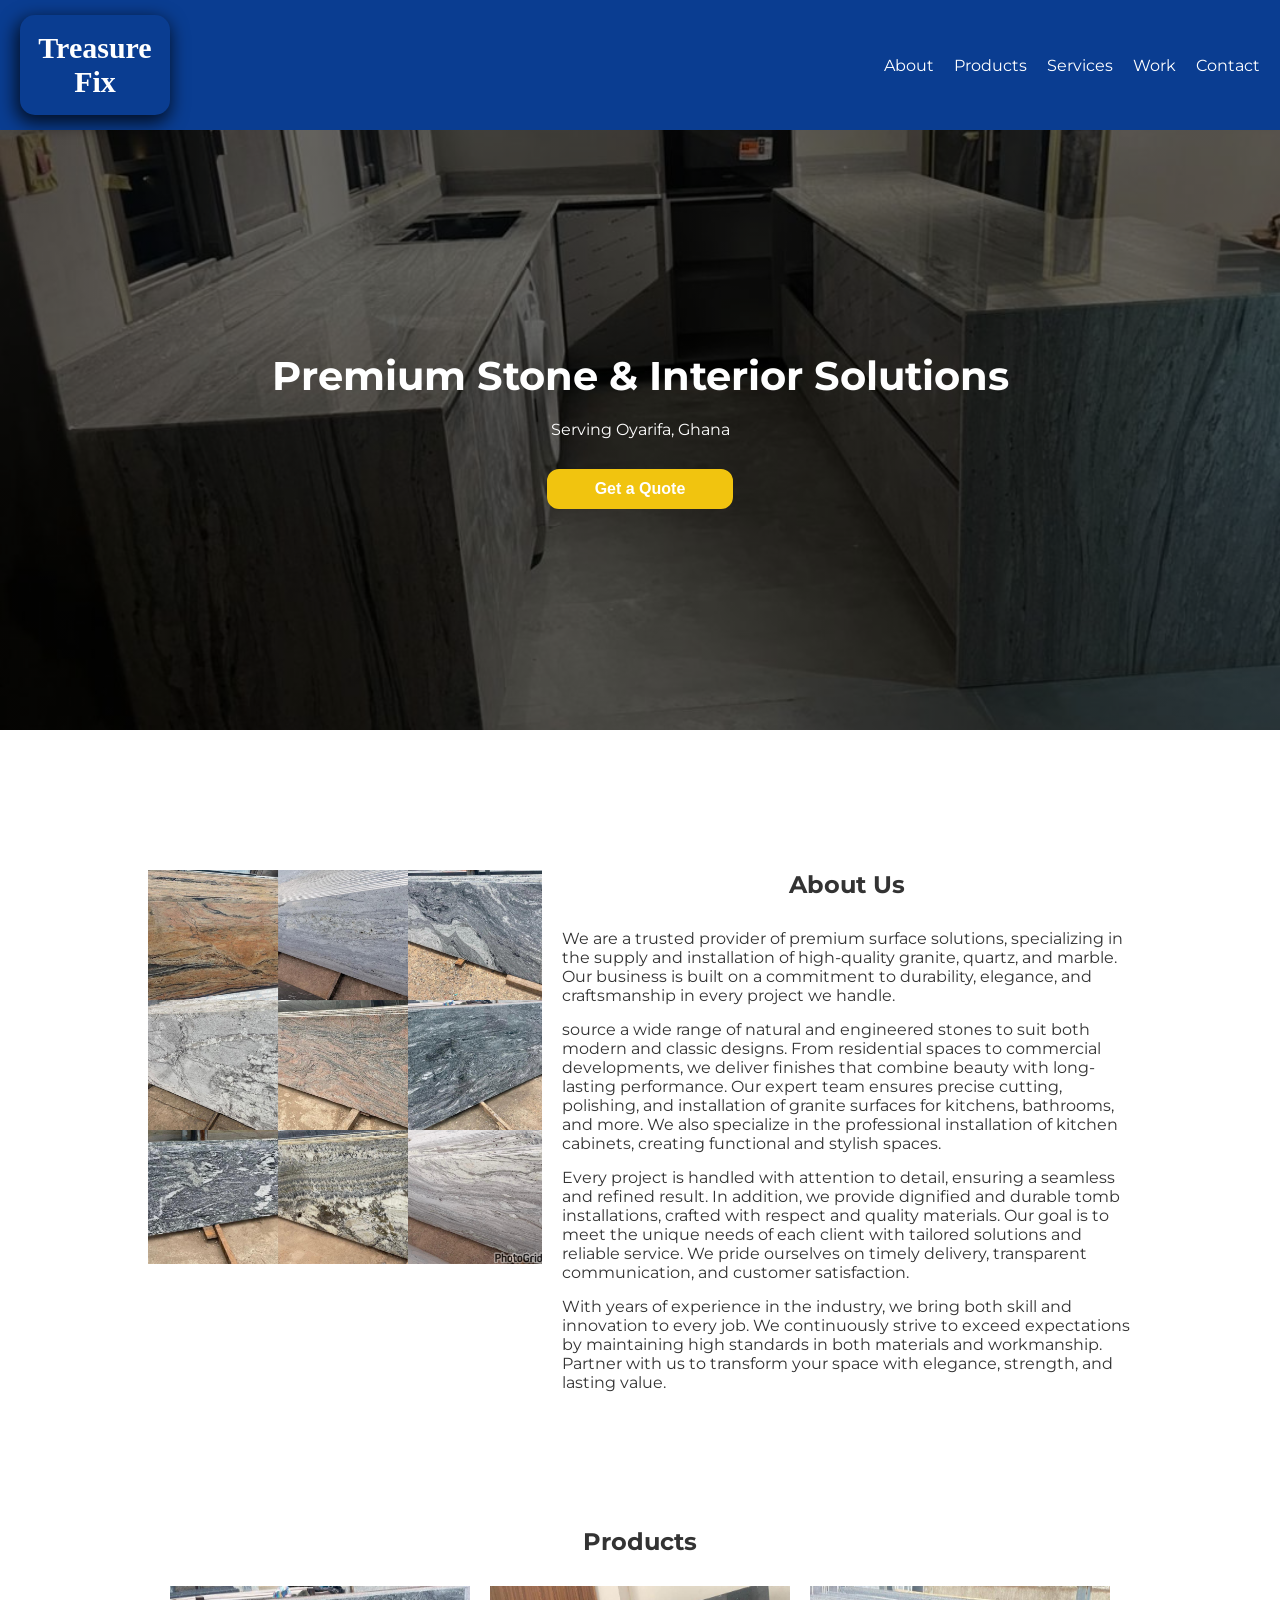
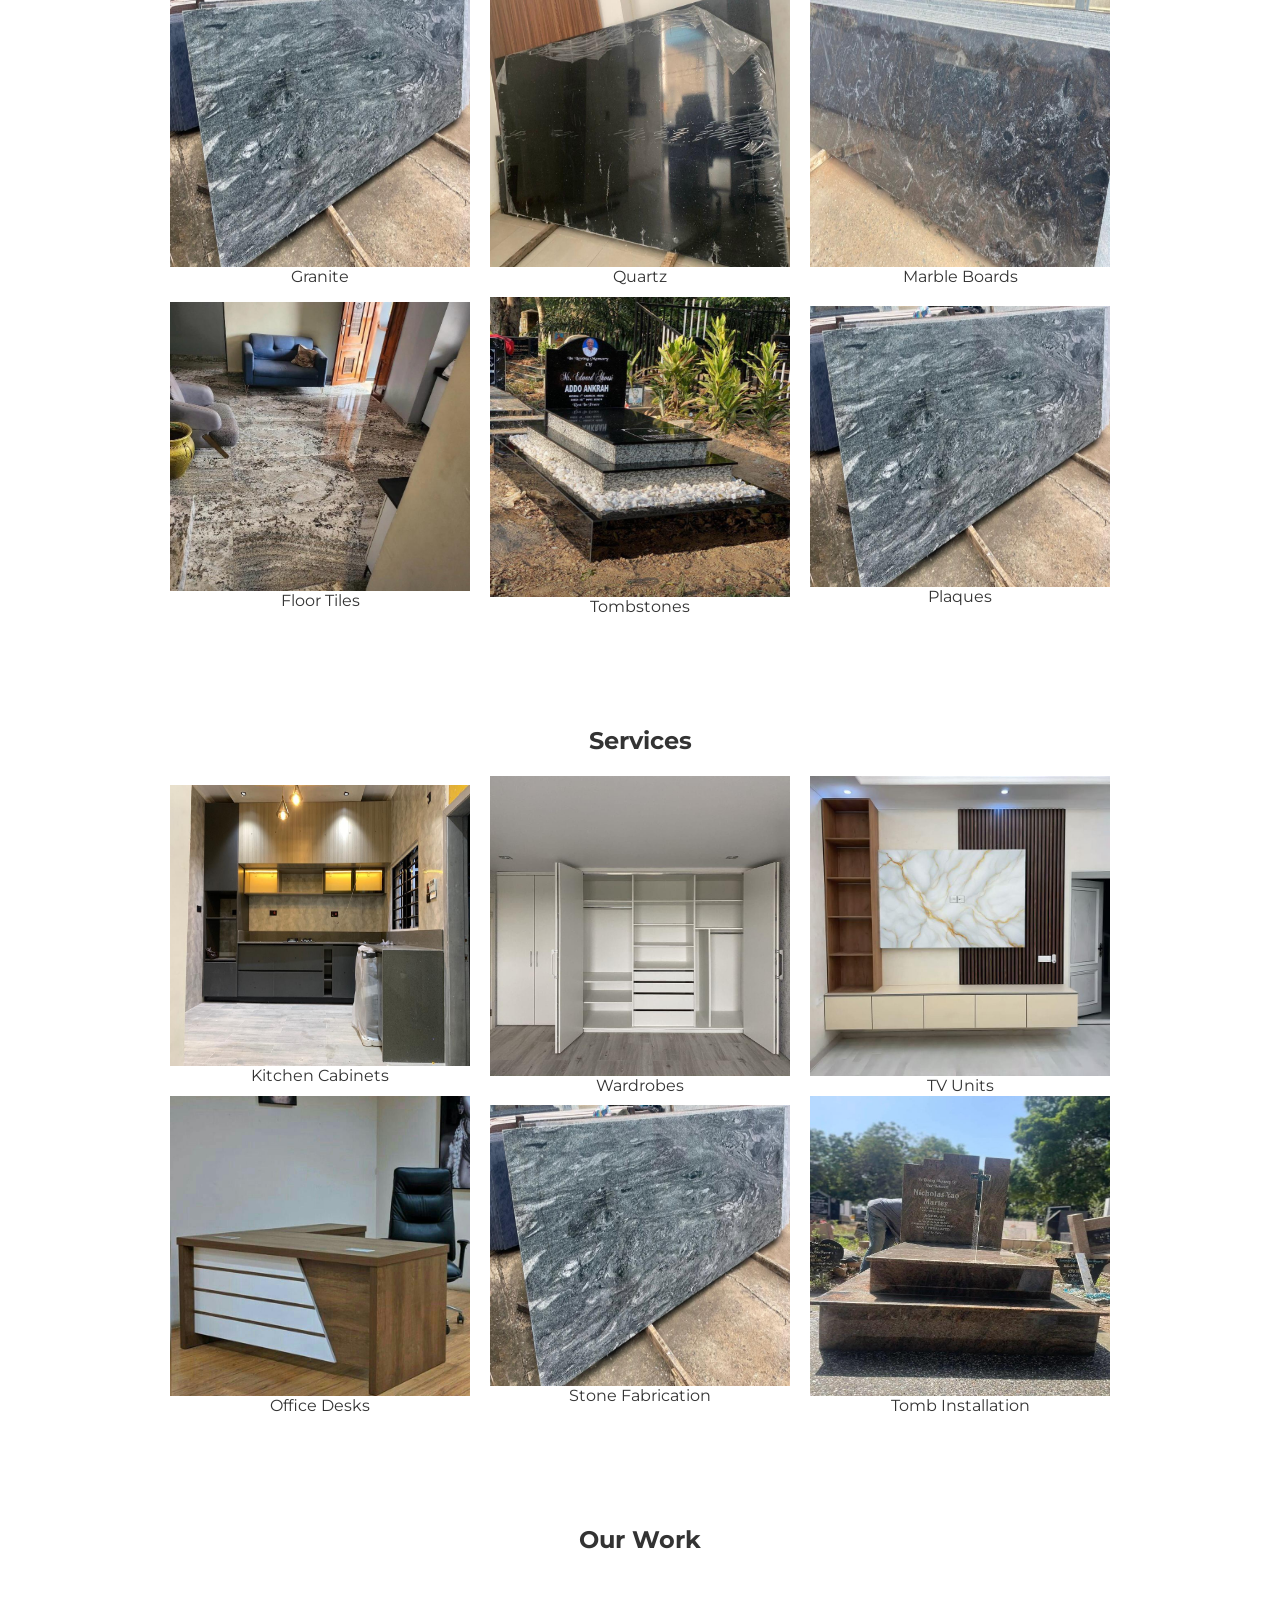
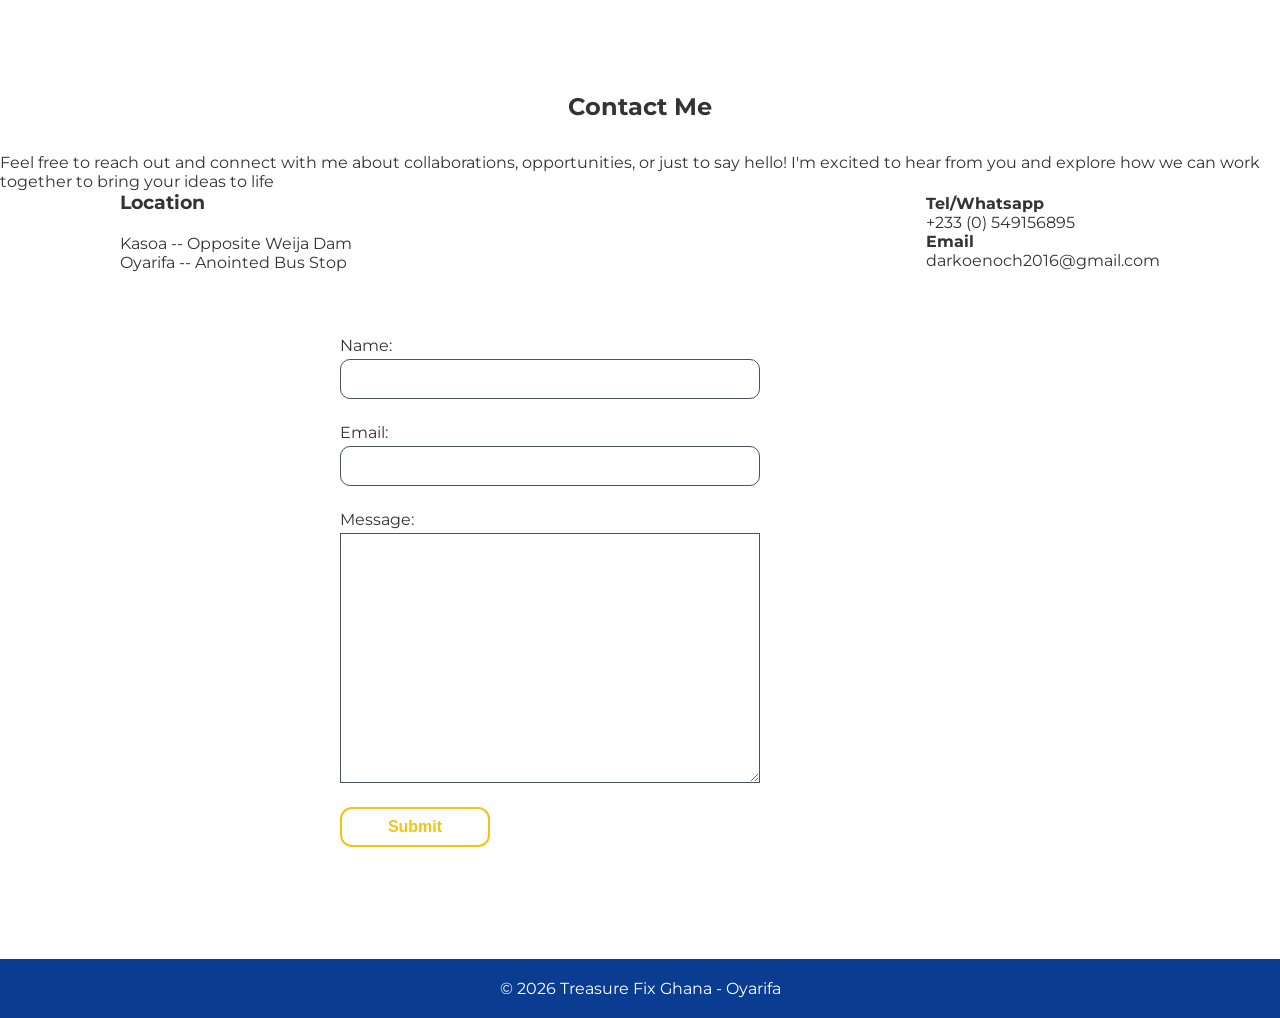
==== home.html @ d8c9c94e "Add files via upload" ====
<!DOCTYPE html>
<html lang="en">
<head>
<meta charset="UTF-8">
<meta name="viewport" content="width=device-width, initial-scale=1.0">
<meta name="description" content="Granite, marble, quartz, tombstones, kitchen cabinets, wardrobes and custom stone fabrication services in Oyarifa, Ghana.">
<title>Treasure Fix</title>
    <link rel="stylesheet" href="./style.css" />
    <link rel="stylesheet" href="./main.js" />
<div class="container">
<header>
  <div class="nav">
    <div class="logo">
<a href="#home"><span>Treasure</span> <span>Fix</span></a>
    </div>
    <div class="nav-links" id="navLinks">
      <a href="#about">About</a>
      <a href="#products">Products</a>
      <a href="#services">Services</a>
      <a href="#work">Work</a>
      <a href="#contact">Contact</a>
    </div>
    <div class="hamburger" onclick="toggleMenu()">
      <div></div>
      <div></div>
      <div></div>
    </div>
  </div>
</header>

<section class="hero">
  <h1>Premium Stone & Interior Solutions</h1>
  <p>Serving Oyarifa, Ghana</p>
  <button class="btn">Get a Quote</button>
</section>

<section class="section about flex" id="about">
  <img src="./images/abt.jpg" alt="About" >
  <div class="about-text">
    <h2 class="heading">About Us</h2>
    <p class="para-text">We are a trusted provider of premium surface solutions, specializing in the supply and installation of high-quality granite, quartz, and marble.
Our business is built on a commitment to durability, elegance, and craftsmanship in every project we handle.</p>
<p class="para-text"> source a wide range of natural and engineered stones to suit both modern and classic designs.
From residential spaces to commercial developments, we deliver finishes that combine beauty with long-lasting performance.
Our expert team ensures precise cutting, polishing, and installation of granite surfaces for kitchens, bathrooms, and more.
We also specialize in the professional installation of kitchen cabinets, creating functional and stylish spaces.</p>
<p class="para-text">
Every project is handled with attention to detail, ensuring a seamless and refined result.
In addition, we provide dignified and durable tomb installations, crafted with respect and quality materials.
Our goal is to meet the unique needs of each client with tailored solutions and reliable service.
We pride ourselves on timely delivery, transparent communication, and customer satisfaction.</p>
<p class="para-text">
With years of experience in the industry, we bring both skill and innovation to every job.
We continuously strive to exceed expectations by maintaining high standards in both materials and workmanship.
Partner with us to transform your space with elegance, strength, and lasting value.</p>
  </div>
</section>

<section class="section" id="products">
  <h2 class="heading">Products</h2>
  <div class="grid">
    <div class="card">
      <img src="./images/85f4f431fc30f66003b6e8760b8da27.jpg" alt="">
      <span>Granite</span></div>
    <div class="card">
      <img src="./images/quartz.jpg" alt="">
      <span>Quartz</span></div>
    <div class="card">
      <img src="./images/mb.jpg" alt="">
      <span>Marble Boards</span></div>
    <div class="card">
      <img src="./images/ft.jpg" alt="">
      <span>Floor Tiles</span></div>
    <div class="card">
      <img src="./images/ts.jpg" alt="">
      <span>Tombstones</span></div>
    <div class="card">
      <img src="./images/85f4f431fc30f66003b6e8760b8da27.jpg" alt="">
      <span>Plaques</span></div>
  </div>
</section>

<section class="section" id="services">
  <h2 class="heading">Services</h2>
  <div class="grid">
    <div class="card">
      <img src="./images/kc.jpg" alt="">
      <span>Kitchen Cabinets</span>
    </div>
    <div class="card">
      <img src="./images/wr.jpg" alt="">
      <span>Wardrobes</span>
    </div>
    <div class="card">
      <img src="./images/tv.jpg" alt="">
      <span>TV Units</span>
    </div>
    <div class="card">
      <img src="./images/od.jpg" alt="">
      <span>Office Desks</span>
    </div>
    <div class="card">
      <img src="./images/85f4f431fc30f66003b6e8760b8da27.jpg" alt="">
      <span>Stone Fabrication</span>
    </div>
    <div class="card">
      <img src="./images/tmb.jpg" alt="">
      <span>Tomb Installation</span>
    </div>
  </div>
</section>

<section class="section" id="work">
  <h2 class="heading">Our Work</h2>
</section>

  <section class="contact container" id="contact">
      <div class="section-header__line">
        <h2>Contact Me</h2>
        <div class="line"></div>
      </div>
      <p class="portfolio-brief-text">
        Feel free to reach out and connect with me about collaborations,
        opportunities, or just to say hello! I'm excited to hear from you and
        explore how we can work together to bring your ideas to life
      </p>
      <div class="locations flex" >
        <div class="location_1">
          <h3>Location</h3>
          <p>Kasoa -- Opposite Weija Dam</p>
          <p>Oyarifa -- Anointed Bus Stop</p>
        </div>
        <div class="con">
          <div class="tel">
            <h4>Tel/Whatsapp</h4>
            <p>+233 (0) 549156895</p>
          </div>
          <div class="email">
            <h4>Email</h4>
            <p class="email-add">darkoenoch2016@gmail.com</p>
          </div>
        </div>
      </div>
      <div class="form">
        <form id="contactForm" class="contact-form">
          <div class="form-name">
            <label for="email">Name:</label>
            <input type="email" id="name" name="name" required />
          </div>
          <div class="form-email">
            <label for="email">Email:</label>
            <input type="email" id="email" name="email" required />
          </div>
          <div class="form-text">
            <label for="textarea">Message:</label>
            <textarea name="" id="" cols="30" rows="10" required></textarea>
          </div>
          <input type="submit" value="Submit" class="submit-btn" />
        </form>
      </div>
    </section>

<footer>
  <p>© 2026 Treasure Fix Ghana - Oyarifa</p>
</footer>
</div>



</body>
</html>
---- style.css ----
@import url("https://fonts.googleapis.com/css2?family=Montserrat&display=swap");
:root {
  --royal-blue: #0a3d91;
  --turquoise: #1abc9c;
  --gold: #f1c40f;
  --light: #f9f9f9;
}

* {
  box-sizing: border-box;
  padding: 0;
  margin: 0;
}

body {
  font-family: "Montserrat", sans-serif;
  background-color: #ececec;
}

h3 {
  padding-bottom: 20px;
}

ul {
  list-style-type: none;
  margin-bottom: 20px;
}

footer {
  width: 100%;
}

.logo {
  width: 150px;
  height: 100px;
  padding: 10px;
  display: flex;
  justify-content: center;
  align-items: center;
  box-shadow: -2px 6px 18px 2px rgba(0, 0, 0, 0.75);
  -webkit-box-shadow: -2px 6px 18px 2px rgba(0, 0, 0, 0.75);
  -moz-box-shadow: -2px 6px 18px 2px rgba(0, 0, 0, 0.75);
  border-radius: 15px;
  /* border: 2px solid red; */
}

.logo a {
  text-decoration: none;
  display: flex;
  flex-direction: column;
  justify-content: center;
  align-items: center;
  font-family: cursive;
  color: white;
  font-size: 30px;
  font-weight: bold;
}

.container {
  width: 1240px;
  margin: 0 auto;
  display: flex;
  flex-direction: column;
  justify-content: center;
  align-items: center;
  /* padding: 0px 30px 10px 30px; */
}

body {
  background: #fff;
  color: #333;
}

header {
  background: var(--royal-blue);
  width: 100%;
  color: white;
  padding: 15px 20px;
  position: sticky;
  top: 0;
}

.nav {
  display: flex;
  justify-content: space-between;
  align-items: center;
}

.nav-links {
  display: flex;
  gap: 20px;
}

.nav-links a {
  color: white;
  text-decoration: none;
}

.hamburger {
  display: none;
  flex-direction: column;
  cursor: pointer;
}

.hamburger div {
  width: 25px;
  height: 3px;
  background: white;
  margin: 4px;
}
.hero {
  background:
    linear-gradient(rgba(0, 0, 0, 0.6), rgba(0, 0, 0, 0.6)),
    url("./images/hero.jpg") center/cover;
  color: white;
  width: 100%;
  text-align: center;
  display: flex;
  flex-direction: column;
  justify-content: center;
  align-items: center;
  height: 600px;
  padding: 100px 20px;
  margin-bottom: 80px;
}

.hero h1 {
  font-size: 2.5rem;
  margin-bottom: 20px;
}

.card {
  width: 300px;
  height: 300px;
}

.card img {
  width: 100%;
  height: 100%;
}

.heading {
  display: flex;
  justify-content: center;
  margin-bottom: 30px;
}
.para-text {
  margin-bottom: 15px;
}
.btn {
  width: 15%;
  height: 40px;
  border-radius: 12px;
  margin-top: 30px;
  font-weight: 700;
  border: 2px solid var(--gold);
  color: #fff;
  background-color: var(--gold);
  cursor: pointer;
  transition: all 0.3s ease-in-out;
  font-size: 1rem;
  outline: none;
}

.btn:hover {
  color: var(--gold);
  background-color: #fff;
}

.about {
  width: 80%;
  /* border: 2px solid red; */
  height: 100%;
  display: flex;
  justify-content: space-between;
}

.about img {
  width: 40%;
  height: 80%;
  display: flex;
  justify-content: center;
  align-items: center;
}

.about-text {
  display: flex;
  /* justify-content: center; */
  align-items: center;
  flex-direction: column;
}

.section {
  padding: 60px 20px;
}

.flex {
  display: flex;
  gap: 20px;
}

.grid {
  display: flex;
  justify-content: center;
  align-items: center;
  flex-wrap: wrap;
  gap: 20px;
}

.card {
  display: flex;
  flex-direction: column;
  justify-content: center;
  align-items: center;
}

.card span {
  display: flex;
  justify-content: center;
}

.contact {
  height: 100%;
  padding: 3rem 0;
  margin-bottom: 2rem;
  display: flex;
  flex-direction: column;
  justify-content: center;
  align-items: center;
}
@media (max-width: 39.9375em) {
  .contact {
    width: 100%;
  }
}

.locations {
  width: 1040px;
  display: flex;
  justify-content: space-between;
  align-items: center;
}

.portfolio-brief-text {
  margin-top: 2em;
}
.contact .form {
  width: 600px;
  height: 100%;
  margin: 4rem 0 2rem;
}
@media (max-width: 39.9375em) {
  .contact .form {
    width: 100%;
  }
}
.contact .form .contact-form {
  display: flex;
  flex-direction: column;
  gap: 1.5rem;
}
@media (max-width: 39.9375em) {
  .contact .form .contact-form {
    width: 100%;
    justify-content: center;
    align-items: center;
  }
}
.contact .form .contact-form .form-text textarea {
  width: 70%;
  height: 250px;
  border: 1px solid #49535d;
  font-family: inherit;
  font-size: inherit;
  padding: 0.5rem;
}
@media (max-width: 39.9375em) {
  .contact .form .contact-form .form-text textarea {
    width: 100%;
  }
}
@media (max-width: 39.9375em) {
  .contact .form .contact-form .form-text {
    width: 90%;
  }
}
.contact .form .contact-form .submit-btn {
  width: 25%;
  height: 40px;
  border-radius: 12px;
  font-weight: 700;
  border: 2px solid var(--gold);
  background-color: #fff;
  color: var(--gold);
  cursor: pointer;
  transition: all 0.3s ease-in-out;
  font-size: 1rem;
  outline: none;
}
@media (max-width: 39.9375em) {
  .contact .form .contact-form .submit-btn {
    width: 40%;
  }
}
.contact .form .contact-form .submit-btn:hover {
  background-color: var(--gold);
  color: #fff;
}
.contact .form .form-name,
.contact .form .form-email,
.contact .form .form-text {
  display: flex;
  flex-direction: column;
  gap: 0.25rem;
}
.contact .form .form-name input,
.contact .form .form-email input,
.contact .form .form-text input {
  width: 70%;
  height: 40px;
  border: 1px solid #49535d;
  border-radius: 10px;
  font-family: inherit;
  font-size: inherit;
  padding-inline: 0.5rem;
}
@media (max-width: 39.9375em) {
  .contact .form .form-name input,
  .contact .form .form-email input,
  .contact .form .form-text input {
    width: 100%;
  }
}
@media (max-width: 39.9375em) {
  .contact .form .form-name,
  .contact .form .form-email {
    width: 90%;
  }
}

footer {
  background: var(--royal-blue);
  color: white;
  text-align: center;
  padding: 20px;
}

@media (max-width: 768px) {
  .container {
    width: 100%;
  }

  .logo {
    width: 100px;
    height: 50px;
    padding: 10px;
    border-radius: 4px;
    /* border: 2px solid red; */
  }

  .logo a {
    font-size: 15px;
  }

  .about-text {
    width: 100%;
  }
  .nav-links {
    display: none;
    flex-direction: column;
    background: var(--royal-blue);
    position: absolute;
    top: 60px;
    left: 0;
    width: 100%;
  }

  .section {
    padding: 30px 10px;
  }
  .nav-links.active {
    display: flex;
  }
  .hamburger {
    display: flex;
  }
  .flex {
    flex-direction: column;
  }
  .about img {
    width: 100%;
  }

  .locations {
    width: 100%;
  }

  .btn {
    width: 120px;
  }

  .hero h1 {
    font-size: 25px;
  }
}

@media (min-width: 768px) {
  .container {
    width: 100%;
  }
}
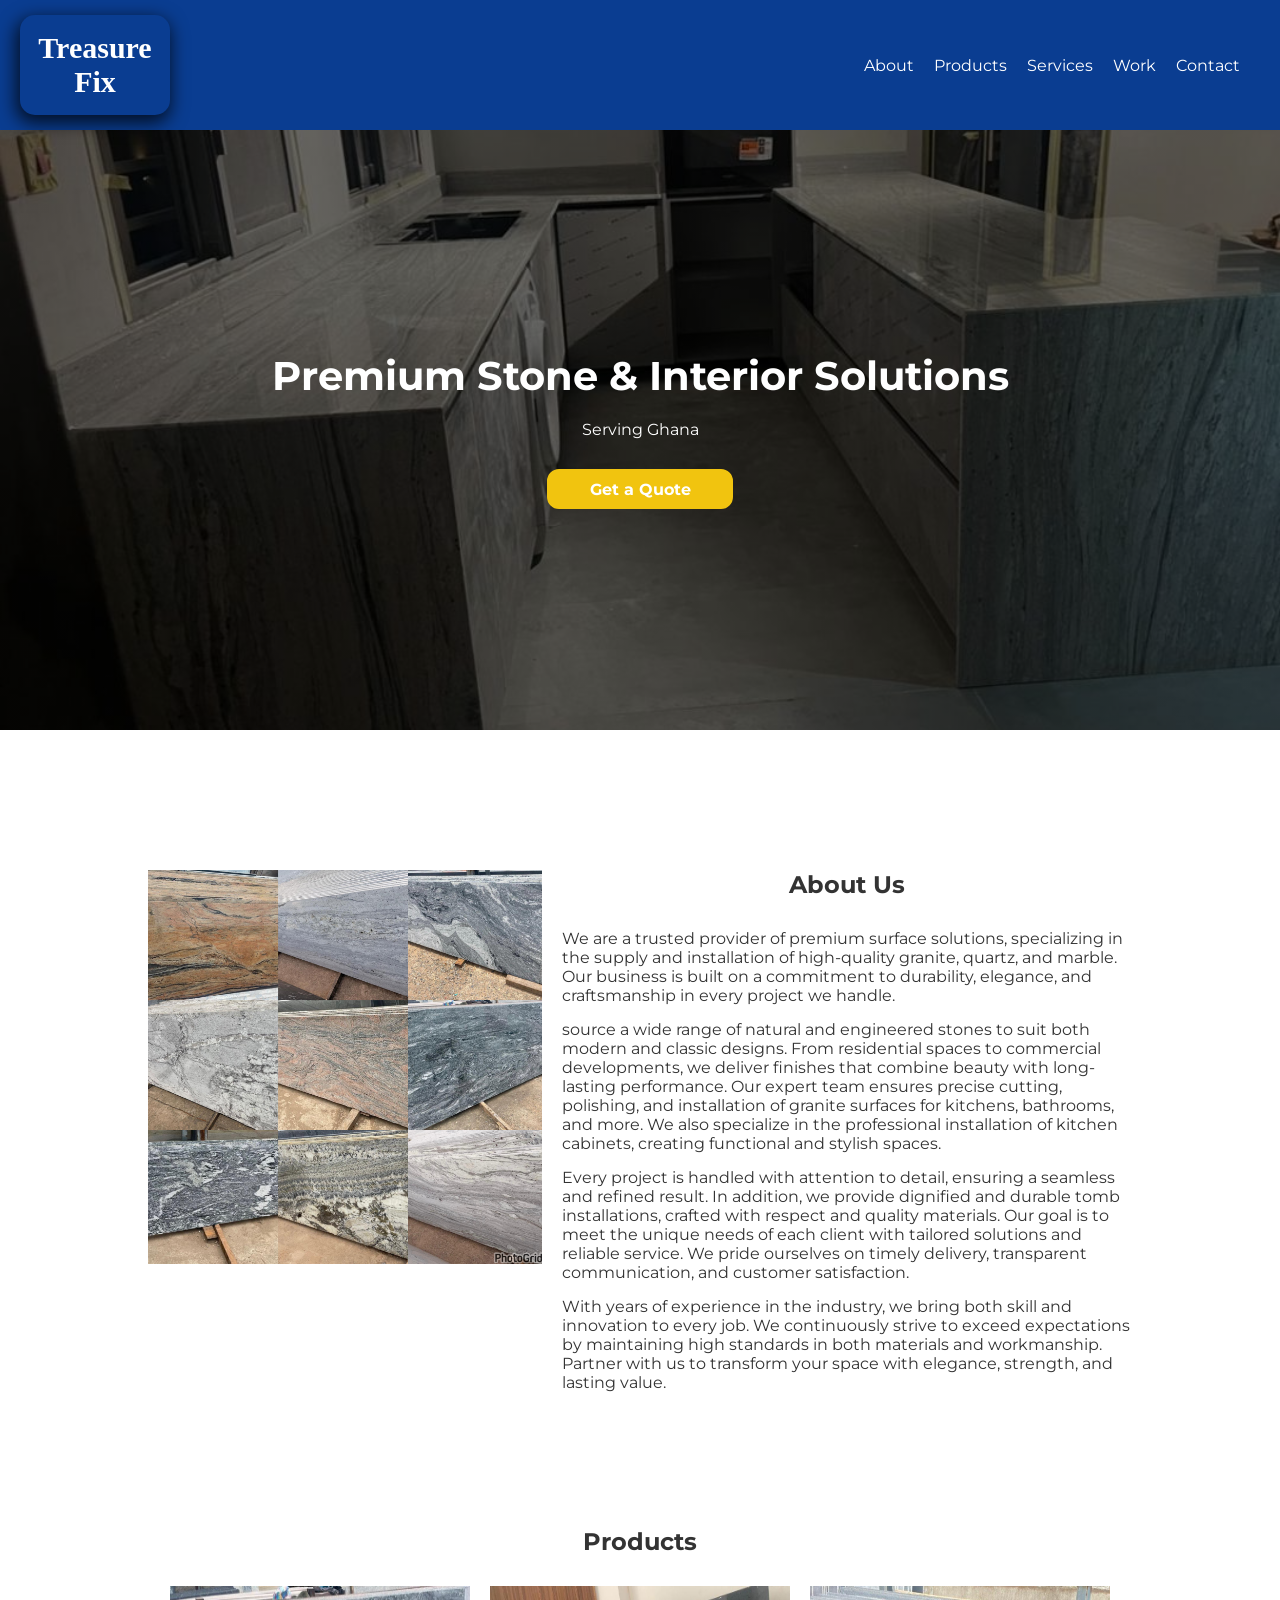
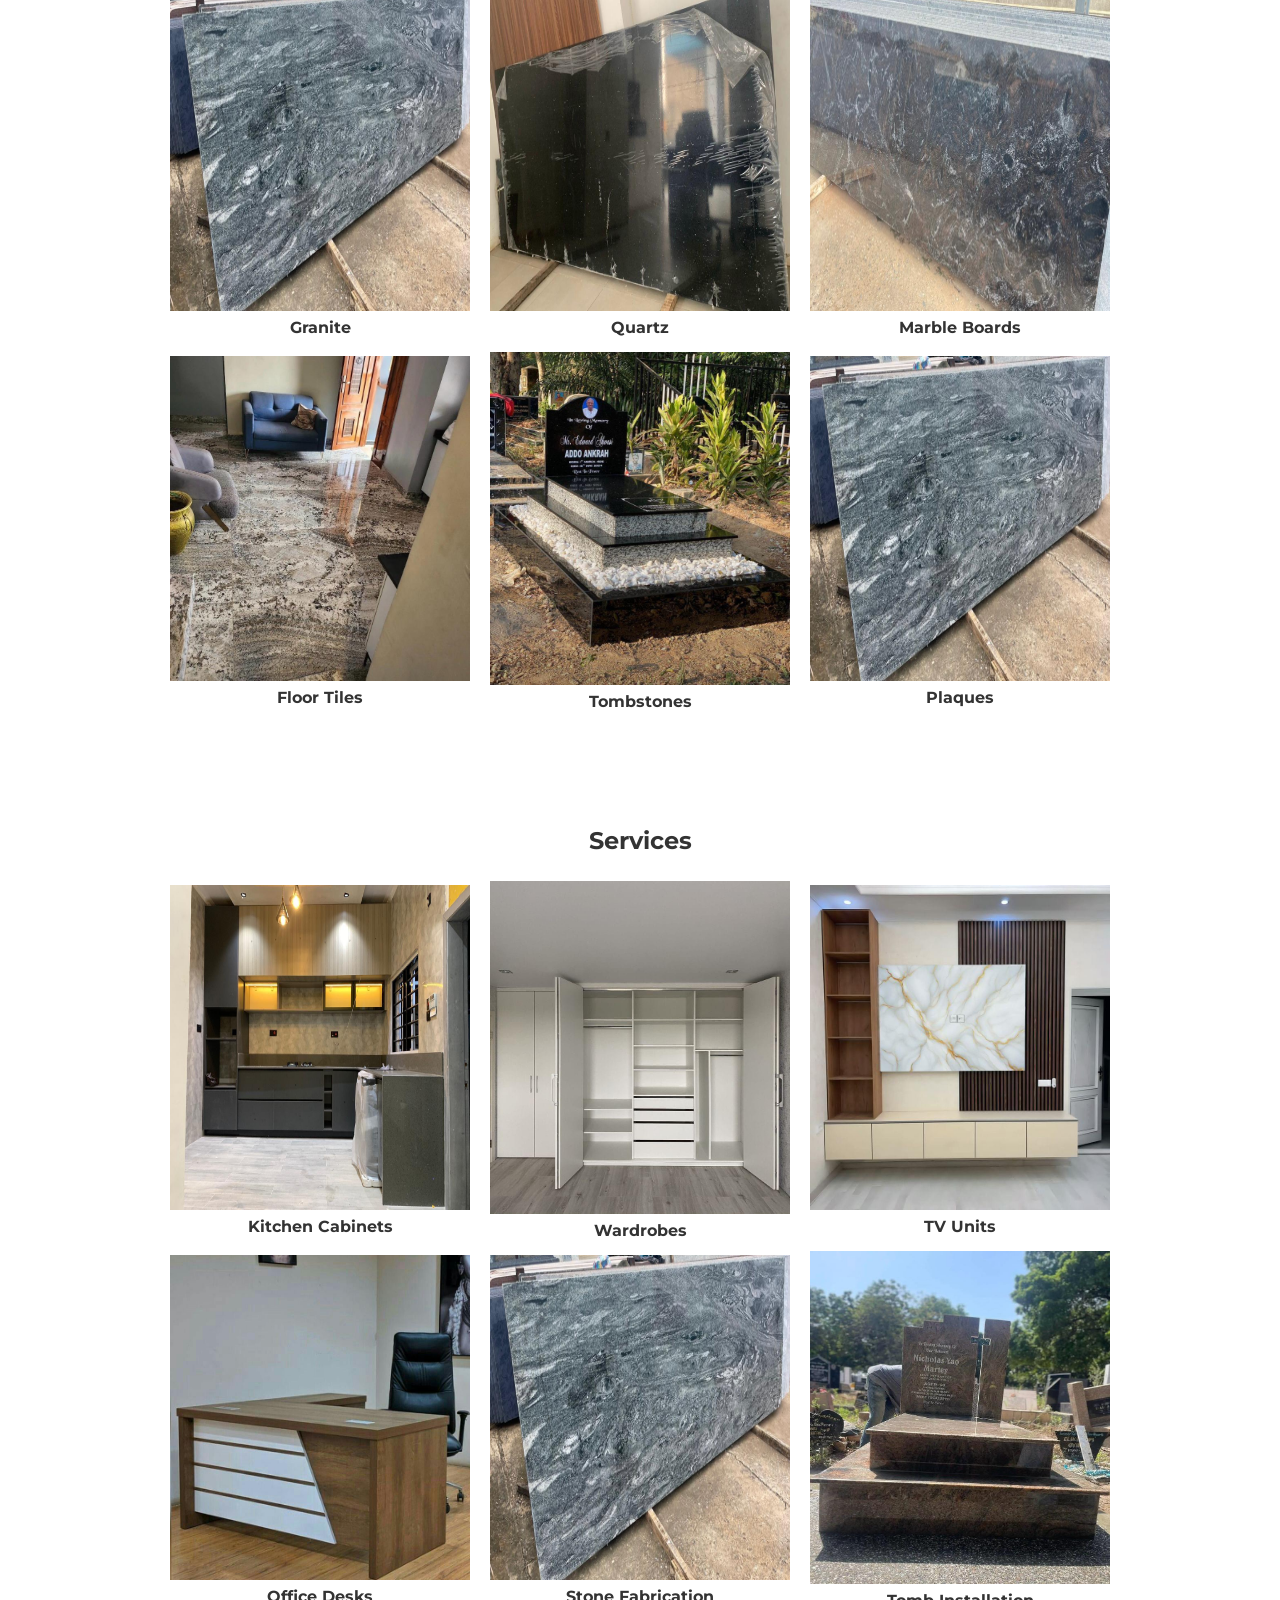
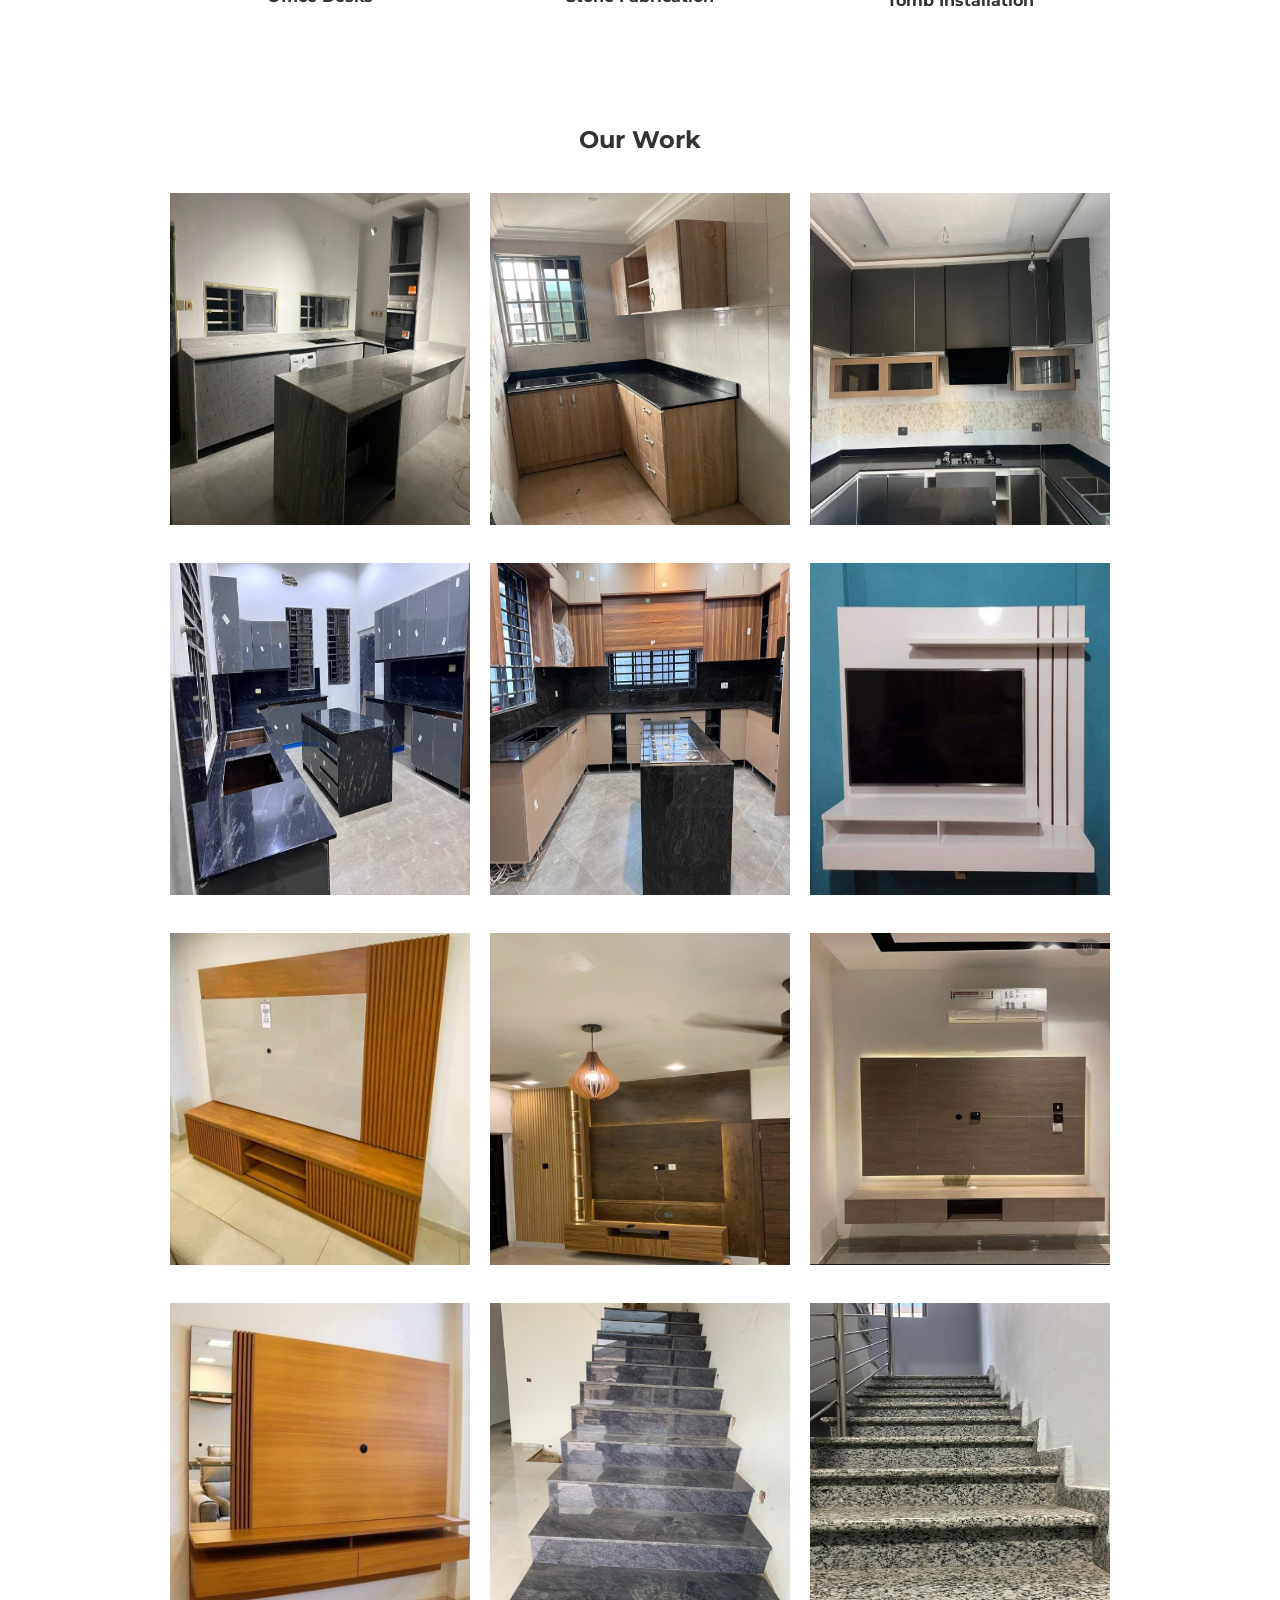
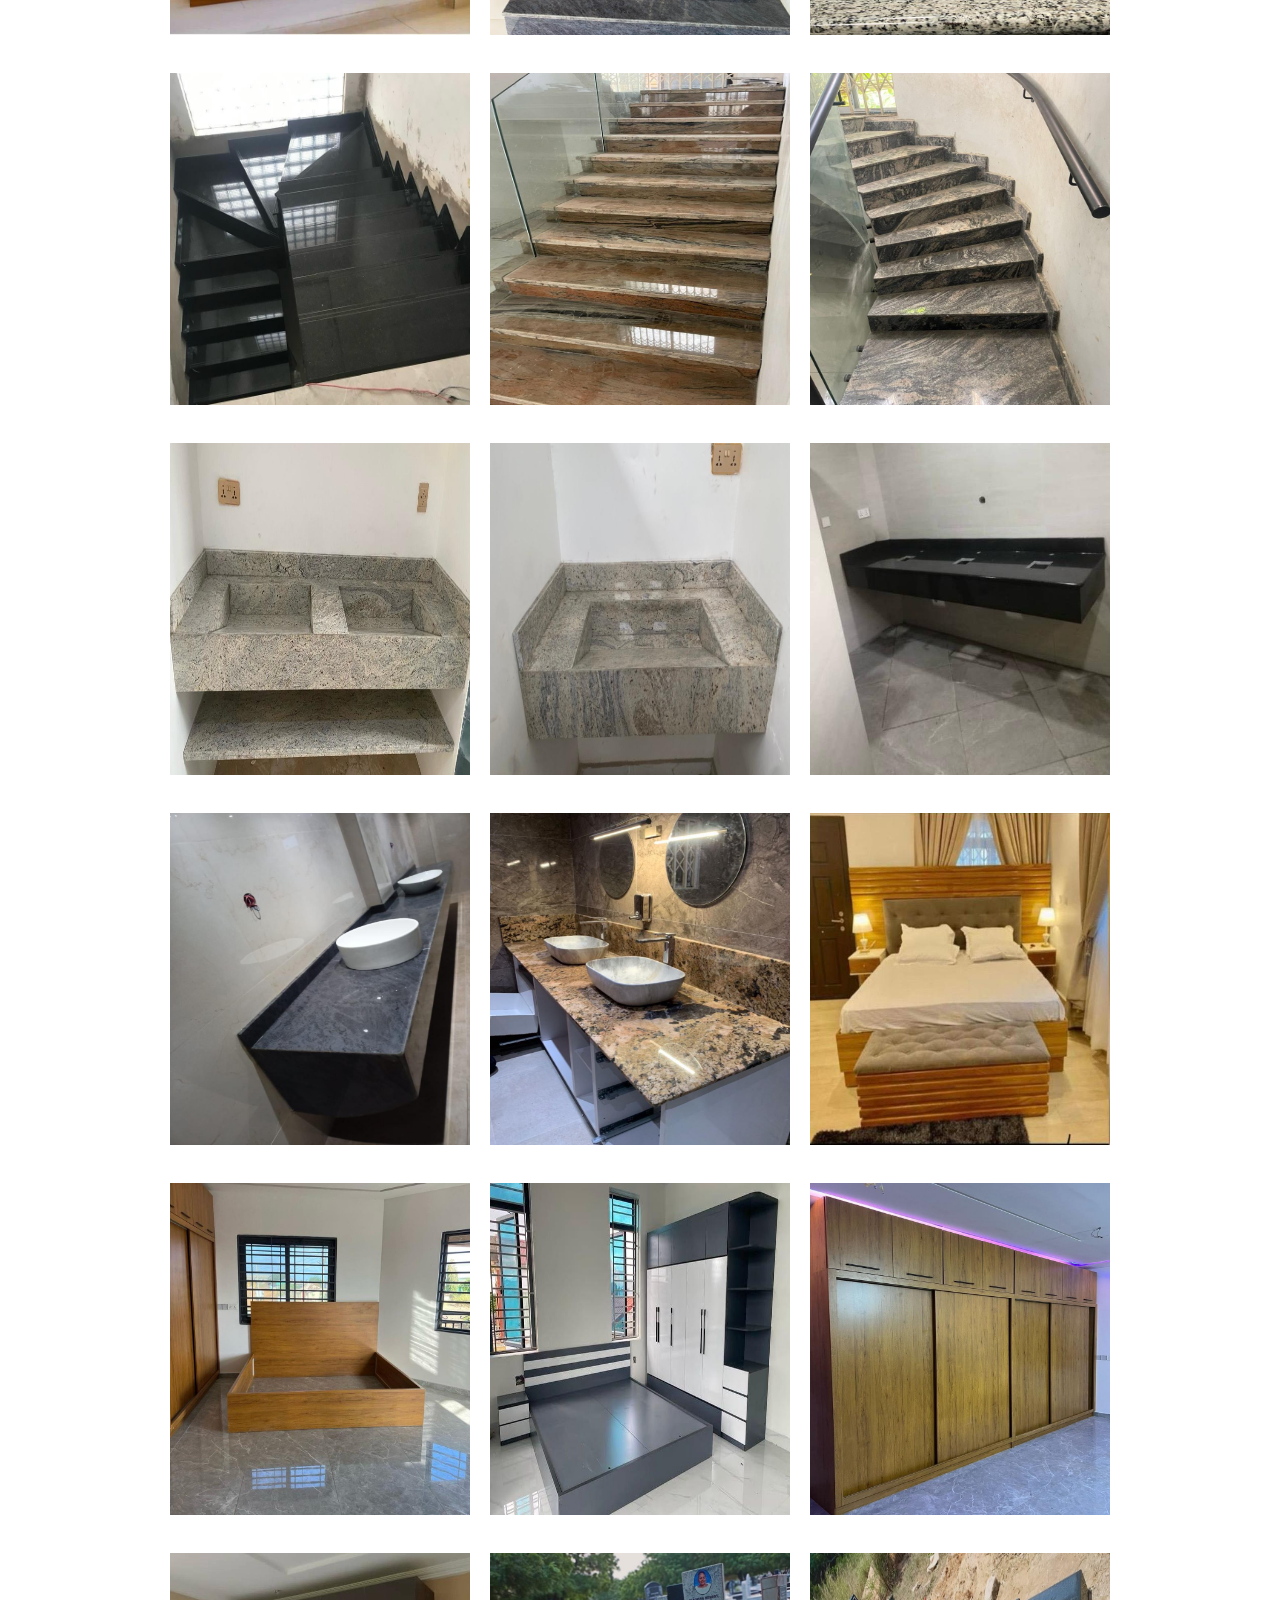
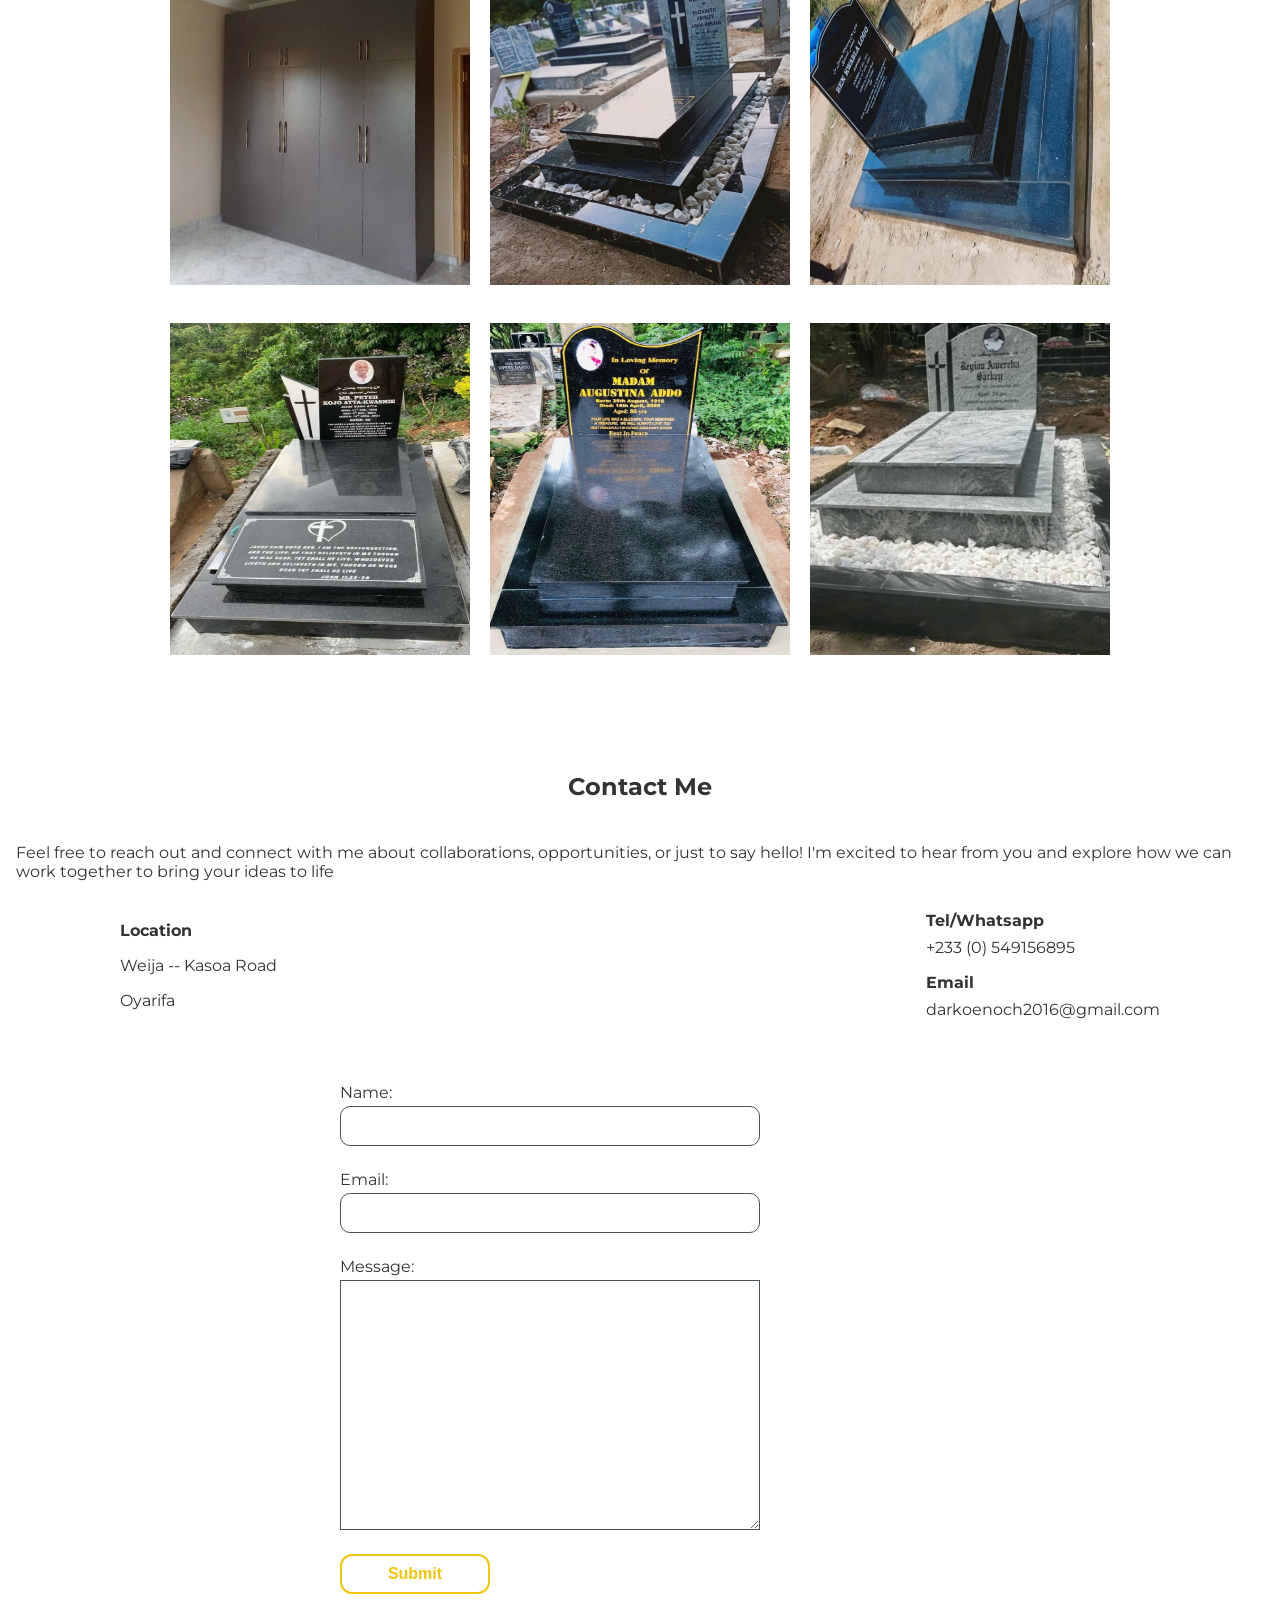
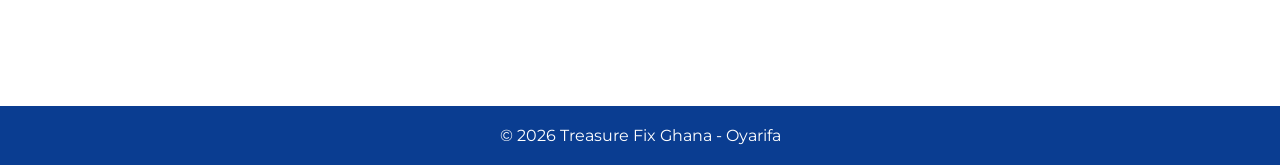
==== commit 2f989bf9: "Add files via upload" ====
--- a/home.html
+++ b/home.html
@@ -6,12 +6,12 @@
 <meta name="description" content="Granite, marble, quartz, tombstones, kitchen cabinets, wardrobes and custom stone fabrication services in Oyarifa, Ghana.">
 <title>Treasure Fix</title>
     <link rel="stylesheet" href="./style.css" />
-    <link rel="stylesheet" href="./main.js" />
+    <!-- <link rel="stylesheet" href="./main.js" /> -->
 <div class="container">
 <header>
   <div class="nav">
     <div class="logo">
-<a href="#home"><span>Treasure</span> <span>Fix</span></a>
+<a href="./index.html"><span>Treasure</span> <span>Fix</span></a>
     </div>
     <div class="nav-links" id="navLinks">
       <a href="#about">About</a>
@@ -30,8 +30,8 @@
 
 <section class="hero">
   <h1>Premium Stone & Interior Solutions</h1>
-  <p>Serving Oyarifa, Ghana</p>
-  <button class="btn">Get a Quote</button>
+  <p>Serving Ghana</p>
+<a href="#contact" class="btn">Get a Quote</a>
 </section>
 
 <section class="section about flex" id="about">
@@ -61,22 +61,22 @@
   <div class="grid">
     <div class="card">
       <img src="./images/85f4f431fc30f66003b6e8760b8da27.jpg" alt="">
-      <span>Granite</span></div>
+      <span class="span">Granite</span></div>
     <div class="card">
       <img src="./images/quartz.jpg" alt="">
-      <span>Quartz</span></div>
+      <span class="span">Quartz</span></div>
     <div class="card">
       <img src="./images/mb.jpg" alt="">
-      <span>Marble Boards</span></div>
+      <span class="span">Marble Boards</span></div>
     <div class="card">
       <img src="./images/ft.jpg" alt="">
-      <span>Floor Tiles</span></div>
+      <span class="span">Floor Tiles</span></div>
     <div class="card">
       <img src="./images/ts.jpg" alt="">
-      <span>Tombstones</span></div>
+      <span class="span">Tombstones</span></div>
     <div class="card">
       <img src="./images/85f4f431fc30f66003b6e8760b8da27.jpg" alt="">
-      <span>Plaques</span></div>
+      <span class="span">Plaques</span></div>
   </div>
 </section>
 
@@ -85,33 +85,155 @@
   <div class="grid">
     <div class="card">
       <img src="./images/kc.jpg" alt="">
-      <span>Kitchen Cabinets</span>
+      <span class="span">Kitchen Cabinets</span>
     </div>
     <div class="card">
       <img src="./images/wr.jpg" alt="">
-      <span>Wardrobes</span>
+      <span class="span">Wardrobes</span>
     </div>
     <div class="card">
       <img src="./images/tv.jpg" alt="">
-      <span>TV Units</span>
+      <span class="span">TV Units</span>
     </div>
     <div class="card">
       <img src="./images/od.jpg" alt="">
-      <span>Office Desks</span>
+      <span class="span">Office Desks</span>
     </div>
     <div class="card">
       <img src="./images/85f4f431fc30f66003b6e8760b8da27.jpg" alt="">
-      <span>Stone Fabrication</span>
+      <span class="span">Stone Fabrication</span>
     </div>
     <div class="card">
       <img src="./images/tmb.jpg" alt="">
-      <span>Tomb Installation</span>
+      <span class="span">Tomb Installation</span>
     </div>
   </div>
 </section>
 
 <section class="section" id="work">
   <h2 class="heading">Our Work</h2>
+    <div class="grid">
+    <div class="card">
+      <img src="./images/1.jpg" alt="">
+      <!-- <span>Kitchen Cabinets</span> -->
+    </div>
+    <div class="card">
+      <img src="./images/2.jpg" alt="">
+      <!-- <span>Wardrobes</span> -->
+    </div>
+    <div class="card">
+      <img src="./images/3.jpg" alt="">
+      <!-- <span>TV Units</span> -->
+    </div>
+    <div class="card">
+      <img src="./images/4.jpg" alt="">
+      <!-- <span>Office Desks</span> -->
+    </div>
+    <div class="card">
+      <img src="./images/5.jpg" alt="">
+      <!-- <span>Stone Fabrication</span> -->
+    </div>
+    <div class="card">
+      <img src="./images/7.jpg" alt="">
+      <!-- <span>Tomb Installation</span> -->
+    </div>
+    <div class="card">
+      <img src="./images/8.jpg" alt="">
+      <!-- <span>Tomb Installation</span> -->
+    </div>
+    <div class="card">
+      <img src="./images/9.jpg" alt="">
+      <!-- <span>Tomb Installation</span> -->
+    </div>
+    <div class="card">
+      <img src="./images/10.jpg" alt="">
+      <!-- <span>Tomb Installation</span> -->
+    </div>
+    <div class="card">
+      <img src="./images/6.jpg" alt="">
+      <!-- <span>Tomb Installation</span> -->
+    </div>
+    <div class="card">
+      <img src="./images/11.jpg" alt="">
+      <!-- <span>Tomb Installation</span> -->
+    </div>
+    <div class="card">
+      <img src="./images/12.jpg" alt="">
+      <!-- <span>Tomb Installation</span> -->
+    </div>
+    <div class="card">
+      <img src="./images/13.jpg" alt="">
+      <!-- <span>Tomb Installation</span> -->
+    </div>
+    <div class="card">
+      <img src="./images/14.jpg" alt="">
+      <!-- <span>Tomb Installation</span> -->
+    </div>
+    <div class="card">
+      <img src="./images/15.jpg" alt="">
+      <!-- <span>Tomb Installation</span> -->
+    </div>
+    <div class="card">
+      <img src="./images/16.jpg" alt="">
+      <!-- <span>Tomb Installation</span> -->
+    </div>
+    <div class="card">
+      <img src="./images/17.jpg" alt="">
+      <!-- <span>Tomb Installation</span> -->
+    </div>
+    <div class="card">
+      <img src="./images/18.jpg" alt="">
+      <!-- <span>Tomb Installation</span> -->
+    </div>
+    <div class="card">
+      <img src="./images/19.jpg" alt="">
+      <!-- <span>Tomb Installation</span> -->
+    </div>
+    <div class="card">
+      <img src="./images/20.jpg" alt="">
+      <!-- <span>Tomb Installation</span> -->
+    </div>
+    <div class="card">
+      <img src="./images/21.jpg" alt="">
+      <!-- <span>Tomb Installation</span> -->
+    </div>
+    <div class="card">
+      <img src="./images/22.jpg" alt="">
+      <!-- <span>Tomb Installation</span> -->
+    </div>
+    <div class="card">
+      <img src="./images/23.jpg" alt="">
+      <!-- <span>Tomb Installation</span> -->
+    </div>
+    <div class="card">
+      <img src="./images/24.jpg" alt="">
+      <!-- <span>Tomb Installation</span> -->
+    </div>
+    <div class="card">
+      <img src="./images/25.jpg" alt="">
+      <!-- <span>Tomb Installation</span> -->
+    </div>
+    <div class="card">
+      <img src="./images/26.jpg" alt="">
+      <!-- <span>Tomb Installation</span> -->
+    </div>
+    <div class="card">
+      <img src="./images/27.jpg" alt="">
+      <!-- <span>Tomb Installation</span> -->
+    </div>
+    <div class="card">
+      <img src="./images/28.jpg" alt="">
+      <!-- <span>Tomb Installation</span> -->
+    </div>
+    <div class="card">
+      <img src="./images/29.jpg" alt="">
+      <!-- <span>Tomb Installation</span> -->
+    </div>
+    <div class="card">
+      <img src="./images/30.jpg" alt="">
+      <!-- <span>Tomb Installation</span> -->
+    </div>
+  </div>
 </section>
 
   <section class="contact container" id="contact">
@@ -126,9 +248,9 @@
       </p>
       <div class="locations flex" >
         <div class="location_1">
-          <h3>Location</h3>
-          <p>Kasoa -- Opposite Weija Dam</p>
-          <p>Oyarifa -- Anointed Bus Stop</p>
+          <h4>Location</h4>
+          <p>Weija -- Kasoa Road</p>
+          <p>Oyarifa </p>
         </div>
         <div class="con">
           <div class="tel">
@@ -165,7 +287,7 @@
 </footer>
 </div>
 
-
+<script src="./main.js"></script>
 
 </body>
 </html>
--- a/style.css
+++ b/style.css
@@ -29,6 +29,10 @@
 footer {
   width: 100%;
 }
+.span {
+  margin-top: 8px;
+  font-weight: bold;
+}
 
 .logo {
   width: 150px;
@@ -64,6 +68,10 @@
   justify-content: center;
   align-items: center;
   /* padding: 0px 30px 10px 30px; */
+}
+
+a {
+  text-decoration: none;
 }
 
 body {
@@ -89,6 +97,8 @@
 .nav-links {
   display: flex;
   gap: 20px;
+  padding: 20px;
+  /* border: 2px solid red; */
 }
 
 .nav-links a {
@@ -99,6 +109,7 @@
 .hamburger {
   display: none;
   flex-direction: column;
+
   cursor: pointer;
 }
 
@@ -151,6 +162,9 @@
   width: 15%;
   height: 40px;
   border-radius: 12px;
+  display: flex;
+  justify-content: center;
+  align-items: center;
   margin-top: 30px;
   font-weight: 700;
   border: 2px solid var(--gold);
@@ -212,11 +226,20 @@
   flex-direction: column;
   justify-content: center;
   align-items: center;
+  height: 350px;
+  /* border: 2px solid red; */
+}
+
+.card img {
+  height: 95%;
+  width: 100%;
 }
 
 .card span {
   display: flex;
   justify-content: center;
+  align-items: center;
+  height: 5%;
 }
 
 .contact {
@@ -228,6 +251,33 @@
   justify-content: center;
   align-items: center;
 }
+
+.con {
+  display: flex;
+  flex-direction: column;
+  justify-content: center;
+  /* align-items: center; */
+  gap: 16px;
+  /* border: 2px solid red; */
+}
+
+.location_1 {
+  display: flex;
+  flex-direction: column;
+  justify-content: center;
+  /* border: 2px solid red; */
+  /* align-items: center; */
+  gap: 16px;
+  /* border: 2px solid red; */
+}
+
+.tel,
+.email {
+  display: flex;
+  gap: 8px;
+  flex-direction: column;
+  /* border: 3px solid red; */
+}
 @media (max-width: 39.9375em) {
   .contact {
     width: 100%;
@@ -239,10 +289,12 @@
   display: flex;
   justify-content: space-between;
   align-items: center;
+  margin-top: 20px;
 }
 
 .portfolio-brief-text {
   margin-top: 2em;
+  padding: 10px 16px;
 }
 .contact .form {
   width: 600px;
@@ -353,7 +405,7 @@
   .logo {
     width: 100px;
     height: 50px;
-    padding: 10px;
+    padding: 20px;
     border-radius: 4px;
     /* border: 2px solid red; */
   }
@@ -392,6 +444,17 @@
   }
 
   .locations {
+    width: 90%;
+    flex-direction: column;
+    justify-content: center;
+    align-items: center;
+    /* justify-content: center; */
+    /* align-items: center; */
+    /* border: 3px solid red; */
+  }
+
+  .location_1,
+  .con {
     width: 100%;
   }
 
